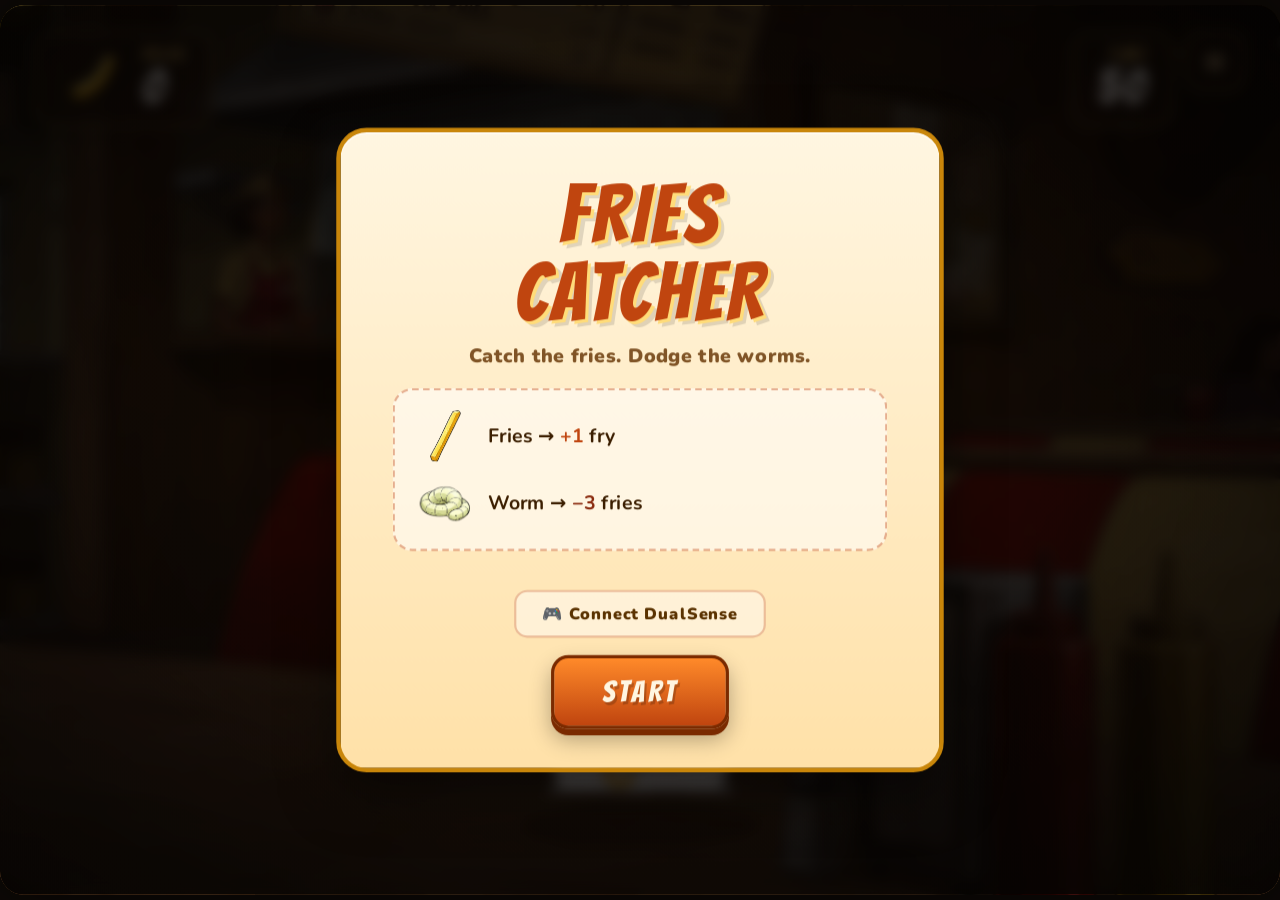
==== Fries Catcher.html @ 3fdeb669 "Initial commit: Fries Catcher game with DualSense support - Split single HTML into Fries Catcher.htm" ====
<!DOCTYPE html>
<html lang="en">
<head>
<meta charset="UTF-8">
<meta name="viewport" content="width=device-width, initial-scale=1.0, maximum-scale=1.0, user-scalable=no">
<title>Fries Catcher</title>
<link href="https://fonts.googleapis.com/css2?family=Bangers&family=Nunito:wght@700;900&display=swap" rel="stylesheet">
<link rel="stylesheet" href="style.css">
</head>
<body>
  <div class="rotate-nudge">
    <div>
      <div class="icon">📱</div>
      <div>Rotate device to</div>
      <div style="color:#ffb547; font-size:32px; margin-top:8px">LANDSCAPE</div>
    </div>
  </div>
  <div id="stage">
    <div id="game" data-screen-label="01 Game">
      <div id="bg-veil"></div>
      <canvas id="play"></canvas>

      <!-- HUD -->
      <div class="hud">
        <div class="hud-card score" id="scoreCard">
          <div class="score-icon" id="scoreIcon"></div>
          <div>
            <div class="label">FRIES</div>
            <div class="value" id="scoreVal">0</div>
          </div>
        </div>
        <div class="hud-right">
          <div class="hud-card timer" id="timerCard">
            <div>
              <div class="label" style="text-align:right">TIME</div>
              <div class="value" id="timerVal">50</div>
            </div>
          </div>
          <button class="stop-btn" id="stopBtn" aria-label="Pause" title="Pause">
            <svg viewBox="0 0 24 24" width="26" height="26" fill="none" stroke="currentColor" stroke-width="3" stroke-linecap="round"><rect x="6" y="5" width="4" height="14" fill="currentColor" stroke="none" rx="1"/><rect x="14" y="5" width="4" height="14" fill="currentColor" stroke="none" rx="1"/></svg>
          </button>
        </div>
      </div>

      <!-- Pause overlay -->
      <div class="overlay hidden" id="pauseScreen">
        <div class="panel">
          <div class="title">PAUSED</div>
          <div class="subtitle">Take a breath — the fries will wait.</div>
          <div style="display:flex; gap:14px; justify-content:center; flex-wrap:wrap; margin-top:8px">
            <button class="btn" id="resumeBtn">RESUME</button>
            <button class="btn btn-alt" id="restartBtn">RESTART</button>
            <button class="btn btn-alt" id="homeBtn">HOME</button>
          </div>
        </div>
      </div>

      <div class="combo-badge" id="comboBadge">COMBO ×2</div>

      <div class="drag-hint" id="dragHint">🎮 tilt or use stick to move</div>


      <div class="flash-good" id="flashGood"></div>
      <div class="flash-bad" id="flashBad"></div>
      <div id="countdown"></div>

      <!-- Start overlay -->
      <div class="overlay" id="startScreen">
        <div class="panel">
          <div class="title">FRIES<br>CATCHER</div>
          <div class="subtitle">Catch the fries. Dodge the worms.</div>
          <div class="rules">
            <div class="rule">
              <div class="swatch sw-fry"></div>
              <div>Fries → <strong>+1</strong> fry</div>
            </div>
            <div class="rule bad">
              <div class="swatch sw-worm"></div>
              <div>Worm → <strong>−3</strong> fries</div>
            </div>
          </div>
          <div style="display: flex; flex-direction: column; gap: 12px; align-items: center;">
            <button class="btn-ds" id="connectBtn">🎮 Connect DualSense</button>
            <button class="btn" id="startBtn">START</button>
          </div>
 
        </div>
      </div>

      <!-- Game over overlay -->
      <div class="overlay hidden" id="endScreen">
        <div class="panel">
          <div class="title">TIME'S UP!</div>
          <div class="big-score" id="finalScore">0</div>
          <div class="score-label">Fries Caught</div>
          <div class="stats">
            <div class="stat">
              <div class="n" id="bestStreak">0</div>
              <div class="l">Best Streak</div>
            </div>
            <div class="stat">
              <div class="n" id="wormsHit">0</div>
              <div class="l">Worms Hit</div>
            </div>
          </div>
          <button class="btn" id="againBtn">PLAY AGAIN</button>
          <button class="btn btn-alt" id="againHomeBtn" style="margin-left:10px">HOME</button>
        </div>
      </div>
    </div>
  </div>

<script src="dualsense.js"></script>
<script src="game.js"></script>
</body>
</html>
---- style.css ----
* { box-sizing: border-box; margin: 0; padding: 0; -webkit-tap-highlight-color: transparent; }
html, body {
  width: 100%; height: 100%; overflow: hidden;
  font-family: 'Nunito', system-ui, sans-serif;
  background: #1a1208;
  user-select: none; -webkit-user-select: none;
  touch-action: none;
}

#stage {
  position: fixed; inset: 0;
  display: flex; align-items: center; justify-content: center;
  background:
    radial-gradient(ellipse at center, #1a1208 0%, #0d0906 70%);
  padding: 0;
}
/* Portrait / too-narrow nudge */
.rotate-nudge {
  position: fixed; inset: 0;
  display: none; align-items: center; justify-content: center;
  background: rgba(8,5,3,0.92);
  color: #ffe1a8;
  z-index: 100;
  font-family: 'Bangers', sans-serif;
  letter-spacing: 2px;
  font-size: 24px;
  text-align: center;
  padding: 24px;
}
.rotate-nudge .icon { font-size: 64px; margin-bottom: 16px; animation: rotSpin 2.2s ease-in-out infinite; display: inline-block; }
@keyframes rotSpin {
  0%, 40% { transform: rotate(0); }
  60%, 100% { transform: rotate(-90deg); }
}
@media (orientation: portrait) and (max-width: 900px) {
  .rotate-nudge { display: flex; flex-direction: column; }
}

/* iPad landscape stage: 1180 x 820 (iPad Pro 11" landscape-ish). Scales to fit viewport. */
#game {
  position: relative;
  width: 1180px; height: 820px;
  transform-origin: center center;
  background-image: url('assets/Background1.png');
  background-size: cover;
  background-position: center;
  overflow: hidden;
  box-shadow: 0 0 80px rgba(0,0,0,0.6);
  border-radius: 22px;
  cursor: grab;
  flex-shrink: 0;
}
#game.dragging { cursor: grabbing; }

/* Background dimmer to keep gameplay readable */
#bg-veil {
  position: absolute; inset: 0;
  background:
    radial-gradient(ellipse at center, rgba(0,0,0,0.15) 0%, rgba(0,0,0,0.55) 100%),
    linear-gradient(180deg, rgba(8,6,4,0.35) 0%, rgba(8,6,4,0.25) 50%, rgba(8,6,4,0.55) 100%);
  backdrop-filter: blur(1.5px) saturate(0.85);
  -webkit-backdrop-filter: blur(1.5px) saturate(0.85);
  pointer-events: none;
}

canvas {
  position: absolute; inset: 0;
  width: 100%; height: 100%;
  display: block;
}

/* HUD */
.hud {
  position: absolute; top: 0; left: 0; right: 0;
  padding: 24px 32px;
  display: flex; justify-content: space-between; align-items: flex-start;
  pointer-events: none;
  z-index: 5;
  gap: 12px;
}
.hud-right {
  display: flex; align-items: flex-start; gap: 10px;
  pointer-events: none;
}
.hud-right > * { pointer-events: auto; }

.stop-btn {
  pointer-events: auto;
  width: 56px; height: 56px;
  border-radius: 16px;
  background: rgba(20, 12, 6, 0.72);
  border: 2px solid rgba(255, 220, 120, 0.35);
  color: #ffe1a8;
  display: flex; align-items: center; justify-content: center;
  cursor: pointer;
  box-shadow: 0 6px 18px rgba(0,0,0,0.4), inset 0 1px 0 rgba(255,255,255,0.08);
  backdrop-filter: blur(4px);
  -webkit-backdrop-filter: blur(4px);
  transition: transform 0.1s ease, background 0.15s ease;
  margin-left: 0;
}
.stop-btn:hover { background: rgba(40, 24, 12, 0.85); transform: translateY(-1px); }
.stop-btn:active { transform: translateY(1px); }

.btn-alt {
  background: linear-gradient(180deg, #fff6e1 0%, #ffdc9a 100%) !important;
  color: #7a2a00 !important;
  text-shadow: 1px 1px 0 rgba(255,255,255,0.4) !important;
  border-color: #7a2a00 !important;
}
.hud-card {
  background: rgba(20, 12, 6, 0.72);
  border: 2px solid rgba(255, 220, 120, 0.35);
  border-radius: 18px;
  padding: 12px 22px;
  color: #fff6d8;
  display: flex; align-items: center; gap: 14px;
  box-shadow: 0 6px 18px rgba(0,0,0,0.4), inset 0 1px 0 rgba(255,255,255,0.08);
  backdrop-filter: blur(4px);
  -webkit-backdrop-filter: blur(4px);
  transition: transform 0.15s ease;
}
.hud-card .label {
  font-family: 'Bangers', sans-serif;
  font-size: 16px; letter-spacing: 3px;
  color: #f8c96c;
  line-height: 1;
  opacity: 0.9;
}
.hud-card .value {
  font-family: 'Bangers', sans-serif;
  font-size: 44px; letter-spacing: 2px;
  line-height: 1;
  color: #fff;
  text-shadow: 0 2px 0 rgba(0,0,0,0.4);
}
.hud-card.timer.urgent {
  border-color: #ff6a3d;
  animation: pulse 0.6s ease-in-out infinite alternate;
}
@keyframes pulse {
  from { transform: scale(1); box-shadow: 0 4px 14px rgba(0,0,0,0.4); }
  to   { transform: scale(1.04); box-shadow: 0 4px 22px rgba(255,90,60,0.55); }
}

.score-icon {
  width: 60px; height: 48px;
  background-image: url('assets/FrenchFries_Score.png');
  background-size: contain; background-repeat: no-repeat; background-position: center;
  filter: drop-shadow(0 1px 2px rgba(0,0,0,0.4));
  transition: transform 0.2s ease;
}
.score-icon.fire {
  background-image: url('assets/FrenchFries_Score_Fire.png');
  width: 60px; height: 48px;
  animation: fireWobble 0.4s ease-in-out infinite alternate;
}
@keyframes fireWobble {
  from { transform: scale(1) rotate(-3deg); }
  to   { transform: scale(1.08) rotate(3deg); }
}

.combo-badge {
  position: absolute;
  top: 118px; left: 50%; transform: translateX(-50%);
  background: linear-gradient(135deg, #ff7a2e, #ffb547);
  color: #2a1300;
  font-family: 'Bangers', sans-serif;
  letter-spacing: 3px;
  padding: 10px 28px;
  border-radius: 999px;
  font-size: 28px;
  box-shadow: 0 6px 22px rgba(255, 120, 40, 0.55), inset 0 1px 0 rgba(255,255,255,0.4);
  opacity: 0;
  pointer-events: none;
  z-index: 5;
  transition: opacity 0.25s ease, transform 0.25s ease;
}
.combo-badge.visible {
  opacity: 1;
  transform: translateX(-50%) scale(1);
}
.combo-badge.bump {
  transform: translateX(-50%) scale(1.18);
}

/* Drag hint */
.drag-hint {
  position: absolute; bottom: 24%; left: 50%; transform: translateX(-50%);
  background: rgba(0,0,0,0.6);
  color: #fff;
  padding: 12px 24px;
  border-radius: 999px;
  font-size: 18px; font-weight: 700;
  letter-spacing: 0.5px;
  border: 1px solid rgba(255,255,255,0.18);
  pointer-events: none;
  z-index: 5;
  animation: hintFloat 1.6s ease-in-out infinite alternate;
}
@keyframes hintFloat {
  from { transform: translate(-50%, 0); opacity: 0.85; }
  to   { transform: translate(-50%, -6px); opacity: 1; }
}
.drag-hint.hidden { display: none; }

/* Overlay screens */
.overlay {
  position: absolute; inset: 0;
  background: radial-gradient(ellipse at center, rgba(20,10,4,0.55) 0%, rgba(5,3,2,0.85) 100%);
  display: flex; flex-direction: column;
  align-items: center; justify-content: center;
  gap: 18px;
  padding: 32px;
  z-index: 10;
  backdrop-filter: blur(6px);
  -webkit-backdrop-filter: blur(6px);
}
.overlay.hidden { display: none; }

.panel {
  background: linear-gradient(180deg, #fff6e1 0%, #ffe1a8 100%);
  color: #3b1e00;
  border-radius: 28px;
  padding: 40px 48px 36px;
  text-align: center;
  box-shadow: 0 20px 50px rgba(0,0,0,0.55), inset 0 2px 0 rgba(255,255,255,0.6);
  max-width: 560px;
  width: 100%;
  border: 4px solid #c9860a;
}

.title {
  font-family: 'Bangers', sans-serif;
  font-size: 76px;
  letter-spacing: 3px;
  color: #c0450f;
  text-shadow: 3px 3px 0 #ffdc7a, 6px 6px 0 rgba(0,0,0,0.12);
  line-height: 0.95;
  margin-bottom: 10px;
}
.subtitle {
  font-weight: 900;
  font-size: 18px;
  color: #6a3a0a;
  letter-spacing: 0.5px;
  opacity: 0.85;
  margin-bottom: 18px;
}

.rules {
  display: flex; flex-direction: column; gap: 14px;
  text-align: left;
  margin: 16px 0 24px;
  padding: 18px 22px;
  background: rgba(255,255,255,0.55);
  border-radius: 18px;
  border: 2px dashed rgba(192, 69, 15, 0.4);
}
.rule {
  display: flex; align-items: center; gap: 16px;
  font-weight: 700; font-size: 18px; color: #3b1e00;
}
.rule .swatch {
  width: 48px; height: 48px;
  background-size: contain; background-repeat: no-repeat; background-position: center;
  flex-shrink: 0;
}
.rule .sw-fry { background-image: url('assets/FrenchFries_1.png'); }
.rule .sw-worm { background-image: url('assets/Worm_3.png'); }
.rule strong { color: #c0450f; }
.rule.bad strong { color: #8a2a0e; }

.big-score {
  font-family: 'Bangers', sans-serif;
  font-size: 108px;
  color: #c0450f;
  line-height: 1;
  letter-spacing: 3px;
  text-shadow: 4px 4px 0 #ffdc7a, 8px 8px 0 rgba(0,0,0,0.12);
}
.score-label {
  font-weight: 900;
  font-size: 15px;
  color: #6a3a0a;
  letter-spacing: 4px;
  text-transform: uppercase;
  margin-top: 4px;
}

.stats {
  display: grid; grid-template-columns: 1fr 1fr;
  gap: 14px; margin: 22px 0 12px;
}
.stat {
  background: rgba(255,255,255,0.6);
  border-radius: 14px;
  padding: 12px;
  border: 1px solid rgba(192, 69, 15, 0.25);
}
.stat .n {
  font-family: 'Bangers', sans-serif;
  font-size: 38px;
  color: #c0450f;
  letter-spacing: 1px;
}
.stat .l {
  font-size: 13px; font-weight: 900; color: #6a3a0a;
  letter-spacing: 2px; text-transform: uppercase;
}

.btn {
  font-family: 'Bangers', sans-serif;
  font-size: 28px;
  letter-spacing: 3px;
  padding: 16px 44px;
  background: linear-gradient(180deg, #ff8a2a 0%, #c0450f 100%);
  color: #fff6e1;
  border: 3px solid #7a2a00;
  border-radius: 16px;
  cursor: pointer;
  box-shadow: 0 6px 0 #7a2a00, 0 10px 20px rgba(0,0,0,0.3);
  transition: transform 0.08s ease, box-shadow 0.08s ease;
  text-shadow: 2px 2px 0 rgba(0,0,0,0.2);
  margin-top: 4px;
}
.btn:active {
  transform: translateY(4px);
  box-shadow: 0 2px 0 #7a2a00, 0 4px 10px rgba(0,0,0,0.3);
}
.btn:hover { filter: brightness(1.06); }

/* Flash effects on full game for feedback */
.flash-good, .flash-bad {
  position: absolute; inset: 0;
  pointer-events: none;
  opacity: 0;
  z-index: 4;
}
.flash-good { background: radial-gradient(circle, rgba(255,220,100,0.35) 0%, transparent 70%); }
.flash-bad  { background: radial-gradient(circle, rgba(255,40,40,0.45) 0%, transparent 70%); }
.flash-good.ping { animation: flashPing 0.3s ease-out; }
.flash-bad.ping  { animation: flashPing 0.45s ease-out; }
@keyframes flashPing {
  0% { opacity: 0; }
  30% { opacity: 1; }
  100% { opacity: 0; }
}


/* Final countdown overlay */
#countdown {
  position: absolute;
  inset: 0;
  display: flex; align-items: center; justify-content: center;
  font-family: 'Bangers', sans-serif;
  font-size: 480px;
  color: #fff;
  opacity: 0;
  pointer-events: none;
  z-index: 6;
  line-height: 1;
  text-shadow: 0 0 80px rgba(255, 100, 30, 0.5);
}
#countdown.ping {
  animation: countdownPop 0.9s ease-out forwards;
}
@keyframes countdownPop {
  0%   { opacity: 0;    transform: scale(1.35); }
  12%  { opacity: 0.32; transform: scale(1); }
  70%  { opacity: 0.28; transform: scale(1); }
  100% { opacity: 0;    transform: scale(0.88); }
}

/* DualSense connect button — lives in start screen panel */
.btn-ds {
  font-family: 'Nunito', sans-serif;
  font-weight: 900;
  font-size: 15px;
  letter-spacing: 1px;
  padding: 10px 24px;
  background: rgba(255,255,255,0.45);
  color: #5a3200;
  border: 2px solid rgba(192, 69, 15, 0.3);
  border-radius: 12px;
  cursor: pointer;
  margin-top: 12px;
  transition: background 0.15s ease, border-color 0.15s ease, color 0.15s ease;
}
.btn-ds:hover { background: rgba(255,255,255,0.65); }
.btn-ds.ds-connected {
  background: rgba(40, 200, 100, 0.18);
  border-color: #2ac464;
  color: #1a6e3a;
}
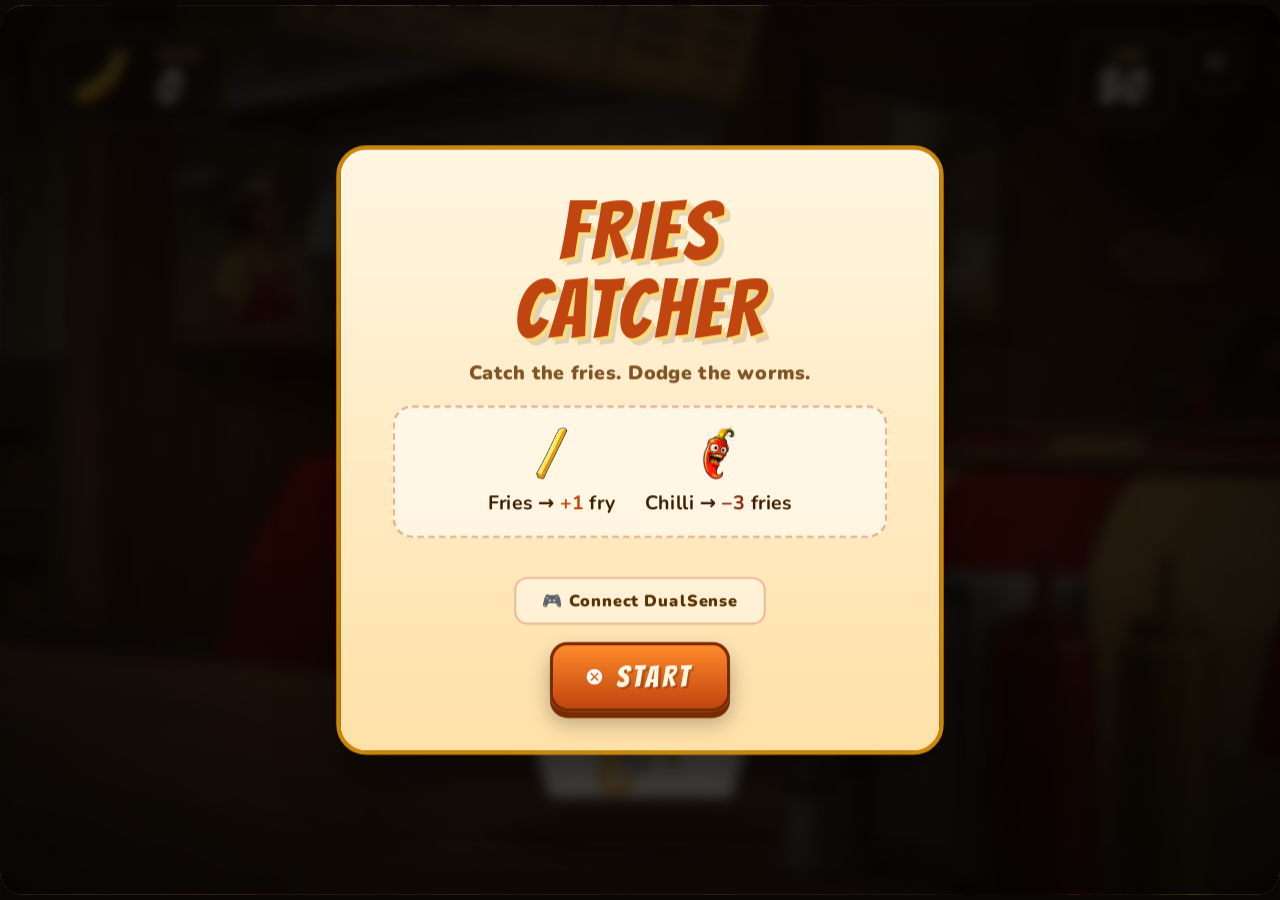
==== commit ad3fa4e2: "Update gameplay flow, assets, and controller UX Refresh the game with new chilli/PS5 assets, gamepla" ====
--- a/Fries Catcher.html
+++ b/Fries Catcher.html
@@ -48,21 +48,26 @@
           <div class="title">PAUSED</div>
           <div class="subtitle">Take a breath — the fries will wait.</div>
           <div style="display:flex; gap:14px; justify-content:center; flex-wrap:wrap; margin-top:8px">
-            <button class="btn" id="resumeBtn">RESUME</button>
-            <button class="btn btn-alt" id="restartBtn">RESTART</button>
-            <button class="btn btn-alt" id="homeBtn">HOME</button>
+            <button class="btn" id="resumeBtn"><img class="ps5-btn-icon" src="assets/PS5_buttons/Cross.svg">RESUME</button>
+            <button class="btn btn-alt" id="restartBtn"><img class="ps5-btn-icon" src="assets/PS5_buttons/Triangle.svg">RESTART</button>
+            <button class="btn btn-alt" id="homeBtn"><img class="ps5-btn-icon" src="assets/PS5_buttons/Circle.svg">HOME</button>
           </div>
         </div>
       </div>
 
       <div class="combo-badge" id="comboBadge">COMBO ×2</div>
 
-      <div class="drag-hint" id="dragHint">🎮 tilt or use stick to move</div>
+      <!-- <div class="drag-hint" id="dragHint">🎮 tilt or use stick to move</div> -->
 
 
       <div class="flash-good" id="flashGood"></div>
       <div class="flash-bad" id="flashBad"></div>
       <div id="countdown"></div>
+
+      <!-- Pre-game controller hint -->
+      <div id="startHint" class="hidden">
+        <img src="assets/Dualsense_Black_1.png" alt="">
+      </div>
 
       <!-- Start overlay -->
       <div class="overlay" id="startScreen">
@@ -76,12 +81,13 @@
             </div>
             <div class="rule bad">
               <div class="swatch sw-worm"></div>
-              <div>Worm → <strong>−3</strong> fries</div>
+              <div>Chilli → <strong>−3</strong> fries</div>
             </div>
           </div>
           <div style="display: flex; flex-direction: column; gap: 12px; align-items: center;">
             <button class="btn-ds" id="connectBtn">🎮 Connect DualSense</button>
-            <button class="btn" id="startBtn">START</button>
+            <button class="btn-ds" id="speakerBtn" style="display:none">🔊 Select Controller Speaker</button>
+            <button class="btn" id="startBtn"><img class="ps5-btn-icon" src="assets/PS5_buttons/Cross.svg">START</button>
           </div>
  
         </div>
@@ -103,13 +109,29 @@
               <div class="l">Worms Hit</div>
             </div>
           </div>
-          <button class="btn" id="againBtn">PLAY AGAIN</button>
-          <button class="btn btn-alt" id="againHomeBtn" style="margin-left:10px">HOME</button>
+          <div style="display:flex; justify-content:center; margin-top:4px">
+            <button class="btn" id="continueBtn"><img class="ps5-btn-icon" src="assets/PS5_buttons/Cross.svg">CONTINUE</button>
+          </div>
+        </div>
+      </div>
+
+      <!-- Leaderboard overlay -->
+      <div class="overlay hidden" id="leaderboardScreen">
+        <div class="panel lb-panel">
+          <div class="title">LEADERBOARD</div>
+          <div class="lb-list-wrap" id="lbListWrap">
+            <ol id="lbList" class="lb-list"></ol>
+          </div>
+          <div style="display:flex; flex-direction:column; gap:8px; margin-top:12px">
+            <button class="btn lb-action-btn" id="lbAgainBtn"><img class="ps5-btn-icon" src="assets/PS5_buttons/Cross.svg">PLAY AGAIN</button>
+            <button class="btn btn-alt lb-action-btn" id="lbHomeBtn"><img class="ps5-btn-icon" src="assets/PS5_buttons/Circle.svg">HOME</button>
+          </div>
         </div>
       </div>
     </div>
   </div>
 
+<script src="config.js"></script>
 <script src="dualsense.js"></script>
 <script src="game.js"></script>
 </body>
--- a/style.css
+++ b/style.css
@@ -41,6 +41,7 @@
   position: relative;
   width: 1180px; height: 820px;
   transform-origin: center center;
+  transform: scale(var(--fit-s, 1)); /* set by fitStage() via CSS custom property */
   background-image: url('assets/Background1.png');
   background-size: cover;
   background-position: center;
@@ -51,6 +52,15 @@
   flex-shrink: 0;
 }
 #game.dragging { cursor: grabbing; }
+#game.worm-hit { animation: wormHit 0.55s ease-out; }
+@keyframes wormHit {
+  0%   { transform: scale(var(--fit-s,1))           translate(0,0);     box-shadow: 0 0 80px rgba(0,0,0,0.6), inset 0 0 0 0   rgba(0,0,0,0); }
+  15%  { transform: scale(calc(var(--fit-s,1)*0.96)) translate(-8px,2px); box-shadow: 0 0 80px rgba(0,0,0,0.6), inset 0 0 0 28px rgba(0,0,0,0.72); }
+  32%  { transform: scale(calc(var(--fit-s,1)*0.965)) translate(8px,-2px); box-shadow: 0 0 80px rgba(0,0,0,0.6), inset 0 0 0 28px rgba(0,0,0,0.72); }
+  50%  { transform: scale(var(--fit-s,1))           translate(-5px,1px); box-shadow: 0 0 80px rgba(0,0,0,0.6), inset 0 0 0 12px rgba(0,0,0,0.4); }
+  70%  { transform: scale(var(--fit-s,1))           translate(3px,0);   box-shadow: 0 0 80px rgba(0,0,0,0.6), inset 0 0 0 4px  rgba(0,0,0,0.2); }
+  100% { transform: scale(var(--fit-s,1))           translate(0,0);     box-shadow: 0 0 80px rgba(0,0,0,0.6), inset 0 0 0 0   rgba(0,0,0,0); }
+}
 
 /* Background dimmer to keep gameplay readable */
 #bg-veil {
@@ -144,7 +154,7 @@
 }
 
 .score-icon {
-  width: 60px; height: 48px;
+  width: 74px; height: 60px;
   background-image: url('assets/FrenchFries_Score.png');
   background-size: contain; background-repeat: no-repeat; background-position: center;
   filter: drop-shadow(0 1px 2px rgba(0,0,0,0.4));
@@ -152,7 +162,7 @@
 }
 .score-icon.fire {
   background-image: url('assets/FrenchFries_Score_Fire.png');
-  width: 60px; height: 48px;
+  width: 74px; height: 60px;
   animation: fireWobble 0.4s ease-in-out infinite alternate;
 }
 @keyframes fireWobble {
@@ -162,26 +172,30 @@
 
 .combo-badge {
   position: absolute;
-  top: 118px; left: 50%; transform: translateX(-50%);
-  background: linear-gradient(135deg, #ff7a2e, #ffb547);
-  color: #2a1300;
-  font-family: 'Bangers', sans-serif;
-  letter-spacing: 3px;
-  padding: 10px 28px;
+  top: 118px; left: 50%;
+  transform: translateX(-50%);
+  background: rgba(0, 0, 0, 0.38);
+  color: #ff8c2e;
+  font-family: 'Bangers', sans-serif;
+  letter-spacing: 4px;
+  padding: 10px 30px;
   border-radius: 999px;
   font-size: 28px;
-  box-shadow: 0 6px 22px rgba(255, 120, 40, 0.55), inset 0 1px 0 rgba(255,255,255,0.4);
+  /* box-shadow: 0 0 32px rgba(255, 80, 20, 0.5), 0 4px 18px rgba(0,0,0,0.55); */
+  /* text-shadow: 0 0 16px rgba(255, 140, 50, 0.9); */
   opacity: 0;
   pointer-events: none;
   z-index: 5;
-  transition: opacity 0.25s ease, transform 0.25s ease;
 }
 .combo-badge.visible {
-  opacity: 1;
-  transform: translateX(-50%) scale(1);
-}
-.combo-badge.bump {
-  transform: translateX(-50%) scale(1.18);
+  animation: comboPop 0.52s cubic-bezier(0.34, 1.56, 0.64, 1) both;
+}
+@keyframes comboPop {
+  0%   { transform: translateX(-50%) scale(0.3) rotate(-8deg); opacity: 0; }
+  55%  { transform: translateX(-50%) scale(1.25) rotate(4deg);  opacity: 1; }
+  75%  { transform: translateX(-50%) scale(0.90) rotate(-2deg); }
+  88%  { transform: translateX(-50%) scale(1.08) rotate(1deg);  }
+  100% { transform: translateX(-50%) scale(1)    rotate(0deg);  opacity: 1; }
 }
 
 /* Drag hint */
@@ -249,17 +263,16 @@
 }
 
 .rules {
-  display: flex; flex-direction: column; gap: 14px;
-  text-align: left;
+  display: flex; flex-direction: row; justify-content: center; align-items: center; gap: 28px;
   margin: 16px 0 24px;
-  padding: 18px 22px;
+  padding: 18px 28px;
   background: rgba(255,255,255,0.55);
   border-radius: 18px;
   border: 2px dashed rgba(192, 69, 15, 0.4);
 }
 .rule {
-  display: flex; align-items: center; gap: 16px;
-  font-weight: 700; font-size: 18px; color: #3b1e00;
+  display: flex; flex-direction: column; align-items: center; gap: 10px;
+  font-weight: 700; font-size: 18px; color: #3b1e00; text-align: center;
 }
 .rule .swatch {
   width: 48px; height: 48px;
@@ -267,7 +280,7 @@
   flex-shrink: 0;
 }
 .rule .sw-fry { background-image: url('assets/FrenchFries_1.png'); }
-.rule .sw-worm { background-image: url('assets/Worm_3.png'); }
+.rule .sw-worm { background-image: url('assets/Chilli_1.png'); }
 .rule strong { color: #c0450f; }
 .rule.bad strong { color: #8a2a0e; }
 
@@ -310,10 +323,13 @@
 }
 
 .btn {
+  display: inline-flex;
+  align-items: center;
+  gap: 8px;
   font-family: 'Bangers', sans-serif;
   font-size: 28px;
   letter-spacing: 3px;
-  padding: 16px 44px;
+  padding: 14px 32px 14px 26px;
   background: linear-gradient(180deg, #ff8a2a 0%, #c0450f 100%);
   color: #fff6e1;
   border: 3px solid #7a2a00;
@@ -324,6 +340,14 @@
   text-shadow: 2px 2px 0 rgba(0,0,0,0.2);
   margin-top: 4px;
 }
+.ps5-btn-icon {
+  width: 24px;
+  height: 24px;
+  flex-shrink: 0;
+}
+.btn-alt .ps5-btn-icon {
+  filter: brightness(0) invert(20%) sepia(100%) saturate(2000%) brightness(55%);
+}
 .btn:active {
   transform: translateY(4px);
   box-shadow: 0 2px 0 #7a2a00, 0 4px 10px rgba(0,0,0,0.3);
@@ -370,6 +394,46 @@
   12%  { opacity: 0.32; transform: scale(1); }
   70%  { opacity: 0.28; transform: scale(1); }
   100% { opacity: 0;    transform: scale(0.88); }
+}
+
+/* Pre-game controller hint */
+#startHint {
+  position: absolute;
+  inset: 0;
+  display: flex;
+  flex-direction: column;
+  align-items: center;
+  justify-content: center;
+  gap: 20px;
+  z-index: 5;
+  pointer-events: none;
+  animation: fadeInHint 0.5s ease-out;
+}
+#startHint.hidden { display: none; }
+#startHint img {
+  width: 300px;
+  opacity: 0.22;
+  filter: grayscale(0.3);
+  transform-origin: 50% 85%;
+  animation: hintTilt 1.4s ease-in-out infinite;
+}
+.start-hint-text {
+  font-family: 'Nunito', sans-serif;
+  font-size: 22px;
+  font-weight: 800;
+  color: rgba(255,255,255,0.45);
+  letter-spacing: 0.08em;
+  text-transform: uppercase;
+}
+@keyframes fadeInHint {
+  from { opacity: 0; transform: scale(0.96); }
+  to   { opacity: 1; transform: scale(1); }
+}
+
+@keyframes hintTilt {
+  0%, 100% { transform: rotate(0deg); }
+  25%      { transform: rotate(-7deg); }
+  75%      { transform: rotate(7deg); }
 }
 
 /* DualSense connect button — lives in start screen panel */
@@ -393,3 +457,104 @@
   border-color: #2ac464;
   color: #1a6e3a;
 }
+
+/* ── Leaderboard ─────────────────────────────────────────────────────────── */
+.lb-panel {
+  min-width: 320px;
+  max-width: 460px;
+  width: 90vw;
+}
+.lb-list-wrap {
+  position: relative;
+  margin-top: 10px;
+}
+.lb-list-wrap::before,
+.lb-list-wrap::after {
+  content: '';
+  position: absolute;
+  left: 0; right: 0;
+  height: 72px;
+  pointer-events: none;
+  z-index: 2;
+  opacity: 0;
+  transition: opacity 0.25s ease;
+}
+.lb-list-wrap::before {
+  top: -4px;
+  background: linear-gradient(to bottom, #fff0cc 0%, transparent 100%);
+}
+.lb-list-wrap::after {
+  bottom: -4px;
+  background: linear-gradient(to top, #ffe8b8 0%, transparent 100%);
+}
+.lb-list-wrap.fade-top::before    { opacity: 1; }
+.lb-list-wrap.fade-bottom::after  { opacity: 1; }
+.lb-list {
+  list-style: none;
+  padding: 0 0 8px;
+  margin: 0;
+  display: flex;
+  flex-direction: column;
+  gap: 5px;
+  max-height: min(440px, 56vh);
+  overflow-y: auto;
+  scrollbar-width: none;
+}
+.lb-list::-webkit-scrollbar { display: none; }
+.lb-action-btn {
+  width: 100%;
+  justify-content: center;
+  font-size: 22px;
+  padding: 10px 16px;
+  box-sizing: border-box;
+}
+.lb-row {
+  display: flex;
+  align-items: center;
+  gap: 10px;
+  padding: 7px 14px;
+  border-radius: 12px;
+  background: rgba(122, 42, 0, 0.07);
+  font-family: 'Nunito', sans-serif;
+  font-size: 17px;
+  font-weight: 800;
+  color: #5a1e00;
+}
+.lb-row.lb-you {
+  background: linear-gradient(135deg, #ff8a2a, #e05010);
+  color: #fff6e1;
+  box-shadow: 0 0 0 2px #7a2a00, 0 4px 10px rgba(0,0,0,0.2);
+  padding: 10px 16px;
+}
+.lb-rank {
+  width: 28px;
+  text-align: center;
+  font-size: 14px;
+  font-weight: 900;
+  color: #a06030;
+}
+.lb-rank.gold   { color: #b8880a; font-size: 16px; }
+.lb-rank.silver { color: #808080; font-size: 16px; }
+.lb-rank.bronze { color: #a05020; font-size: 16px; }
+.lb-row.lb-you .lb-rank { color: #ffd580; }
+.lb-name { flex: 1; }
+.lb-score {
+  font-size: 19px;
+  font-weight: 900;
+  letter-spacing: 1px;
+}
+.lb-sep {
+  text-align: center;
+  color: rgba(90, 30, 0, 0.3);
+  font-size: 18px;
+  letter-spacing: 6px;
+  padding: 1px 0;
+}
+#leaderboardScreen .panel {
+  animation: lbPanelIn 0.4s cubic-bezier(0.34, 1.4, 0.64, 1) both;
+}
+@keyframes lbPanelIn {
+  from { opacity: 0; transform: scale(0.9) translateY(24px); }
+  to   { opacity: 1; transform: scale(1)   translateY(0); }
+}
+
